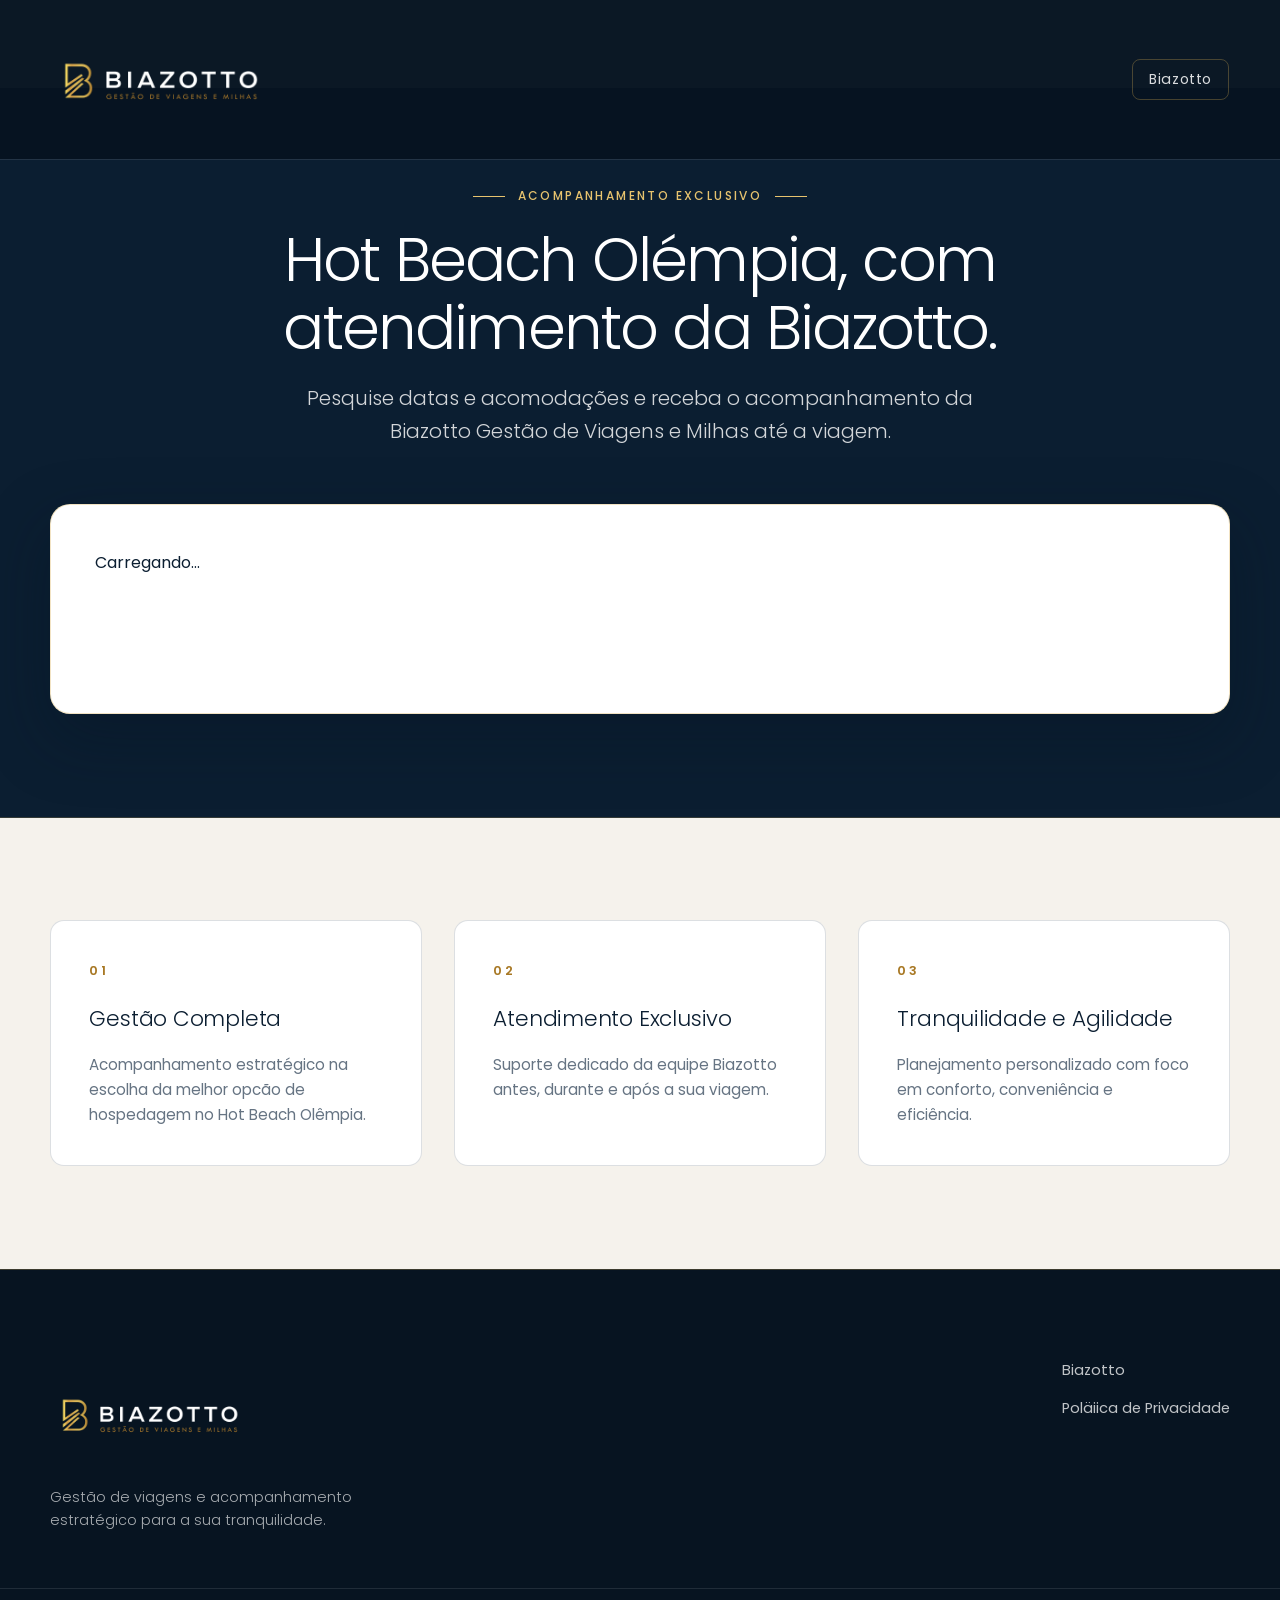
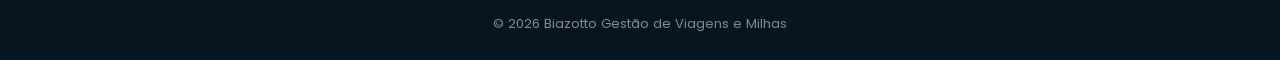
==== index.html @ 0b218593 "feat: initial commit for Hot Beach Olimpia landing page" ====
<!DOCTYPE html>
<html lang="pt-BR">
<head>
  <meta charset="utf-8">
  <meta name="viewport" content="width=device-width, initial-scale=1">
  <meta name="theme-color" content="#0B1E31">
  <title>Hot Beach Olímpia | Biazotto Gestão de Viagens e Milhas</title>
  <meta name="description" content="Pesquise datas e acomodações no Hot Beach Olêmpia e receba o acompanhamento exclusivo da Biazotto Gestão de Viagens e Milhas.">
  <meta name="robots" content="noindex">
  <link rel="icon" href="/favicon.ico" sizes="32x32">
  <link rel="icon" type="image/png" sizes="16x16" href="/assets/favicon-16x16.png">
  <link rel="icon" type="image/png" sizes="32x32" href="/assets/favicon-32x32.png">
  <link rel="icon" type="image/png" sizes="192x192" href="/assets/icon-192.png">
  <link rel="apple-touch-icon" href="/assets/icon-180.png">
  <link rel="preconnect" href="https://fonts.googleapis.com">
  <link rel="preconnect" href="https://fonts.gstatic.com" crossorigin>
  <link href="https://fonts.googleapis.com/css2?family=Poppins:wght@300;400;500;600&display=swap" rel="stylesheet">
  <link rel="stylesheet" href="/assets/style.css">
</head>
<body>
  <header class="site-header">
    <div class="header-container">
      <a href="https://www.biazottoviagens.com.br/" class="rrand" aria-label="Biazotto Gestão de Viagens e Milhas">
        <img src="/assets/logo-branca.png" alt="Biazotto Gestão de Viagens e Milhas" width="220" height="42">
      </a>
      <nav class="header-nav">
        <a href="https://www.biazottoviagens.com.br/" target="_blank" rel="noopener" class="nav-link">Biazotto</a>
      </nav>
    </div>
  </header>
  <main class="main-content">
    <section class="hero-section">
      <div class="container">
        <div class="hero-header">
          <div class="eyebrow">Acompanhamento Exclusivo</div>
          <h1 class="page-title">Hot Beach Olémpia, com atendimento da Biazotto.</h1>
          <p class="page-subtitle">
            Pesquise datas e acomodações e receba o acompanhamento da Biazotto Gestão de Viagens e Milhas até a viagem.
          </p>
        </div>
        <div class="search-widget-wrapper">
          <div id="otabuilder-widget">Carregando...</div>
          <script>
            function loadJS url, location) {
              var scriptTag = document.createElement('script')
              scriptTag.src = url
              scriptTag.crossOrigin = 'anonymous'
              scriptTag.defer = true
              scriptTag.async = true
              location.appendChild(scriptTag)
            }
            function initOtabuilderWidget(storefrontId, elementId, ga4MeasurementId) {
              var niaraNavVar = '_OTABUILDER_EMBEDDED_SEARCH_INIT_'
              var loaded = false
              var initFunction = function (initSearchForm) {
                if (!loaded) {
                  loaded = true
                  initSearchForm(document.getElementById(elementId), {
                    storefrontId: storefrontId,
                    ga4MeasurementId: ga4MeasurementId,
                  })
                }
              }
              if (window[niaraNavVar]) {
                initFunction(window[niaraNavVar])
              } else {
                const listener = function (e) {
                  initFunction(e.detail.initSearchForm)
                }
                document.addEventListener('otabuilder-search-ready', listener)
              }
            }
            initOtabuilderWidget(
              'a6321878-9d27-4bb1-9c65-4e93b1df87bb' /** storefrontId */,
              'otabuilder-widget' /** widget container */,
              null /** analytics cross-domain */
            )
            loadJS(
              'https://app.otabuilder.com/static/js/widget.js' /** widget Js Url */
              document.body /** script tag parent */
            )
          </script>
        </div>
      </div>
    </section>
    <section class="info-section">
      <div class="container">
        <div class="info-grid">
          <div class="info-card">
            <div class="card-num">01</div>
            <h2>Gestão Completa</h2>
            <p>Acompanhamento estratégico na escolha da melhor opcão de hospedagem no Hot Beach Olêmpia.</p>
          </div>
          <div class="info-card">
            <div class="card-num">02</div>
            <h2>Atendimento Exclusivo</h2>
            <p>Suporte dedicado da equipe Biazotto antes, durante e após a sua viagem.</p>
          </div>
          <div class="info-card">
            <div class="card-num">03</div>
            <h2>Tranquilidade e Agilidade</h2>
            <p>Planejamento personalizado com foco em conforto, conveniência e eficiência.</p>
          </div>
        </div~
      </div>
    </section>
  </main>
  <footer class="site-footer">
    <div class="container footer-container">
      <div class="footer-brand">
        <img src="/assets/logo-branca.png" alt="Biazotto" width="200" height="38">
        <p class="footer-desc">Gestão de viagens e acompanhamento estratégico para a sua tranquilidade.</p>
      </div>
      <div class="footer-links">
        <a href="https://www.biazottoviagens.com.br/" target="_blank" rel="noopener">Biazotto</a>
        <a href="https://www.biazottoviagens.com.br/privacidade/" target="_blank" rel="noopener">Poläiica de Privacidade</a>
      </div>
    </div>
    <div class="copyright-bar">
      <div class="container">
        <p>&copy; 2026 Biazotto Gestão de Viagens e Milhas</p>
      </div>
    </div>
  </footer>
</body>
</html>
---- assets/style.css ----
/* ========================================================
   Biazotto Hot Beach Olímpia - Design System & Stylesheet
   ======================================================== */

:root {
  --navy: #0B1E31;
  --navy2: #071421;
  --gold: #DBB053;
  --bronze: #A87824;
  --off: #F5F2EC;
  --white: #FFFFFF;
  --graphite: #3D3D3D;
  --muted: #667483;
  --line: rgba(11, 30, 49, 0.14);
  --max: 1180px;
  --shadow: 0 22px 60px rgba(7, 20, 33, 0.13);
  --radius-sm: 8px;
  --radius-md: 14px;
  --radius-lg: 20px;
}

*, *::before, *::after {
  box-sizing: border-box;
}

html {
  scroll-behavior: smooth;
}

body {
  margin: 0;
  padding: 0;
  color: var(--navy);
  background-color: var(--off);
  font-family: 'Poppins', -apple-system, BlinkMacSystemFont, 'Segoe UI', Roboto, sans-serif;
  font-size: 16px;
  line-height: 1.7;
  -webkit-font-smoothing: antialiased;
  -moz-osx-font-smoothing: grayscale;
}

img {
  max-width: 100%;
  height: auto;
  display: block;
}

a {
  color: inherit;
  text-decoration: none;
  transition: color 0.25s ease, opacity 0.25s ease;
}

/* Header Fixo (SEM backdrop-filter, top/right/bottom/left explícitos) */
.site-header {
  position: fixed;
  top: 0;
  right: 0;
  left: 0;
  bottom: auto;
  z-index: 100;
  background-color: rgba(7, 20, 33, 0.98);
  box-shadow: 0 1px 0 rgba(255, 255, 255, 0.1);
  padding: 1.1rem clamp(1.25rem, 4vw, 4.5rem);
}

.header-container {
  max-width: var(--max);
  margin: 0 auto;
  display: flex;
  align-items: center;
  justify-content: space-between;
}

.brand img {
  width: clamp(170px, 18vw, 240px);
  height: auto;
}

.header-nav {
  display: flex;
  align-items: center;
  gap: 1.5rem;
}

.nav-link {
  color: rgba(255, 255, 255, 0.85);
  font-size: 0.88rem;
  font-weight: 400;
  letter-spacing: 0.04em;
  padding: 0.5rem 1rem;
  border-radius: var(--radius-sm);
  border: 1px solid rgba(219, 176, 83, 0.3);
  transition: border-color 0.25s, color 0.25s, background-color 0.25s;
}

.nav-link:hover {
  color: #ffffff;
  border-color: var(--gold);
  background-color: rgba(219, 176, 83, 0.1);
}

/* Main Content Layout */
.main-content {
  padding-top: 5.5rem;
}

.container {
  width: min(var(--max), calc(100% - 2.5rem));
  margin: 0 auto;
}

/* Hero Section & Search Widget Container */
.hero-section {
  background: var(--navy);
  color: #ffffff;
  padding: clamp(3.5rem, 7vw, 6rem) 0 clamp(4rem, 8vw, 7rem);
  position: relative;
  border-bottom: 1px solid rgba(219, 176, 83, 0.2);
}

.hero-header {
  max-width: 860px;
  margin: 0 auto 3.5rem;
  text-align: center;
}

.eyebrow {
  display: inline-flex;
  align-items: center;
  gap: 0.8rem;
  margin-bottom: 1.25rem;
  color: #E7C36E;
  font-size: 0.75rem;
  font-weight: 500;
  letter-spacing: 0.2em;
  text-transform: uppercase;
}

.eyebrow::before,
.eyebrow::after {
  content: '';
  width: 32px;
  height: 1px;
  background-color: currentColor;
}

.page-title {
  font-size: clamp(2.1rem, 4.8vw, 3.8rem);
  line-height: 1.12;
  font-weight: 300;
  letter-spacing: -0.03em;
  margin: 0 0 1.25rem 0;
  color: #ffffff;
}

.page-subtitle {
  font-size: clamp(1.05rem, 1.6vw, 1.25rem);
  font-weight: 300;
  line-height: 1.65;
  color: rgba(255, 255, 255, 0.82);
  max-width: 720px;
  margin: 0 auto;
}

/* Container do Widget Niara / OTA Builder (SEM ALTURA FIXA E SEM OVERFLOW HIDDEN) */
.search-widget-wrapper {
  background-color: var(--white);
  border-radius: var(--radius-lg);
  border: 1px solid rgba(219, 176, 83, 0.35);
  box-shadow: 0 24px 64px rgba(7, 20, 33, 0.35);
  padding: clamp(1.5rem, 3.5vw, 2.75rem);
  margin-top: 1rem;
  color: var(--navy);
  position: relative;
}

#otabuilder-widget {
  min-height: 120px;
  display: block;
  width: 100%;
}

/* Seção de Informações Institucionais */
.info-section {
  padding: clamp(4.5rem, 8vw, 7rem) 0;
  background-color: var(--off);
}

.info-grid {
  display: grid;
  grid-template-columns: repeat(3, 1fr);
  gap: 2rem;
}

.info-card {
  background-color: var(--white);
  border-radius: var(--radius-md);
  border: 1px solid var(--line);
  padding: clamp(2rem, 3vw, 2.75rem);
  transition: transform 0.35s cubic-bezier(0.16, 1, 0.3, 1), box-shadow 0.35s cubic-bezier(0.16, 1, 0.3, 1), border-color 0.35s ease;
}

.info-card:hover {
  transform: translateY(-4px);
  box-shadow: 0 16px 36px rgba(7, 20, 33, 0.08);
  border-color: rgba(219, 176, 83, 0.4);
}

.card-num {
  color: var(--bronze);
  font-size: 0.8rem;
  font-weight: 600;
  letter-spacing: 0.2em;
  margin-bottom: 1.25rem;
}

.info-card h2 {
  font-size: 1.35rem;
  font-weight: 300;
  color: var(--navy);
  margin: 0 0 0.85rem 0;
  letter-spacing: -0.01em;
}

.info-card p {
  font-size: 0.95rem;
  font-weight: 400;
  color: var(--muted);
  margin: 0;
  line-height: 1.65;
}

/* Footer */
.site-footer {
  background-color: var(--navy2);
  color: #ffffff;
  padding-top: clamp(4rem, 7vw, 5.5rem);
  border-top: 1px solid rgba(219, 176, 83, 0.25);
}

.footer-container {
  display: flex;
  align-items: flex-start;
  justify-content: space-between;
  flex-wrap: wrap;
  gap: 2.5rem;
  padding-bottom: 3.5rem;
}

.footer-brand {
  max-width: 380px;
}

.footer-brand img {
  width: 200px;
  height: auto;
  margin-bottom: 1rem;
}

.footer-desc {
  font-size: 0.9rem;
  font-weight: 300;
  color: rgba(255, 255, 255, 0.65);
  margin: 0;
  line-height: 1.6;
}

.footer-links {
  display: flex;
  flex-direction: column;
  gap: 0.85rem;
}

.footer-links a {
  color: rgba(255, 255, 255, 0.75);
  font-size: 0.92rem;
  font-weight: 400;
  position: relative;
  display: inline-block;
  width: fit-content;
}

.footer-links a::after {
  content: '';
  position: absolute;
  left: 0;
  bottom: -2px;
  width: 0;
  height: 1px;
  background-color: var(--gold);
  transition: width 0.25s ease;
}

.footer-links a:hover {
  color: #ffffff;
}

.footer-links a:hover::after {
  width: 100%;
}

.copyright-bar {
  border-top: 1px solid rgba(255, 255, 255, 0.1);
  padding: 1.5rem 0;
  font-size: 0.82rem;
  color: rgba(255, 255, 255, 0.5);
  text-align: center;
}

.copyright-bar p {
  margin: 0;
}

/* Responsividade */
@media (max-width: 900px) {
  .info-grid {
    grid-template-columns: 1fr;
    gap: 1.5rem;
  }
}

@media (max-width: 600px) {
  .site-header {
    padding: 0.9rem 1.1rem;
  }

  .main-content {
    padding-top: 4.8rem;
  }

  .hero-section {
    padding: 2.75rem 0 3.5rem;
  }

  .eyebrow {
    font-size: 0.7rem;
    letter-spacing: 0.15em;
  }

  .page-title {
    font-size: 2.15rem;
  }

  .search-widget-wrapper {
    padding: 1.1rem;
    border-radius: var(--radius-md);
  }

  .footer-container {
    flex-direction: column;
    align-items: flex-start;
    gap: 2rem;
  }
}
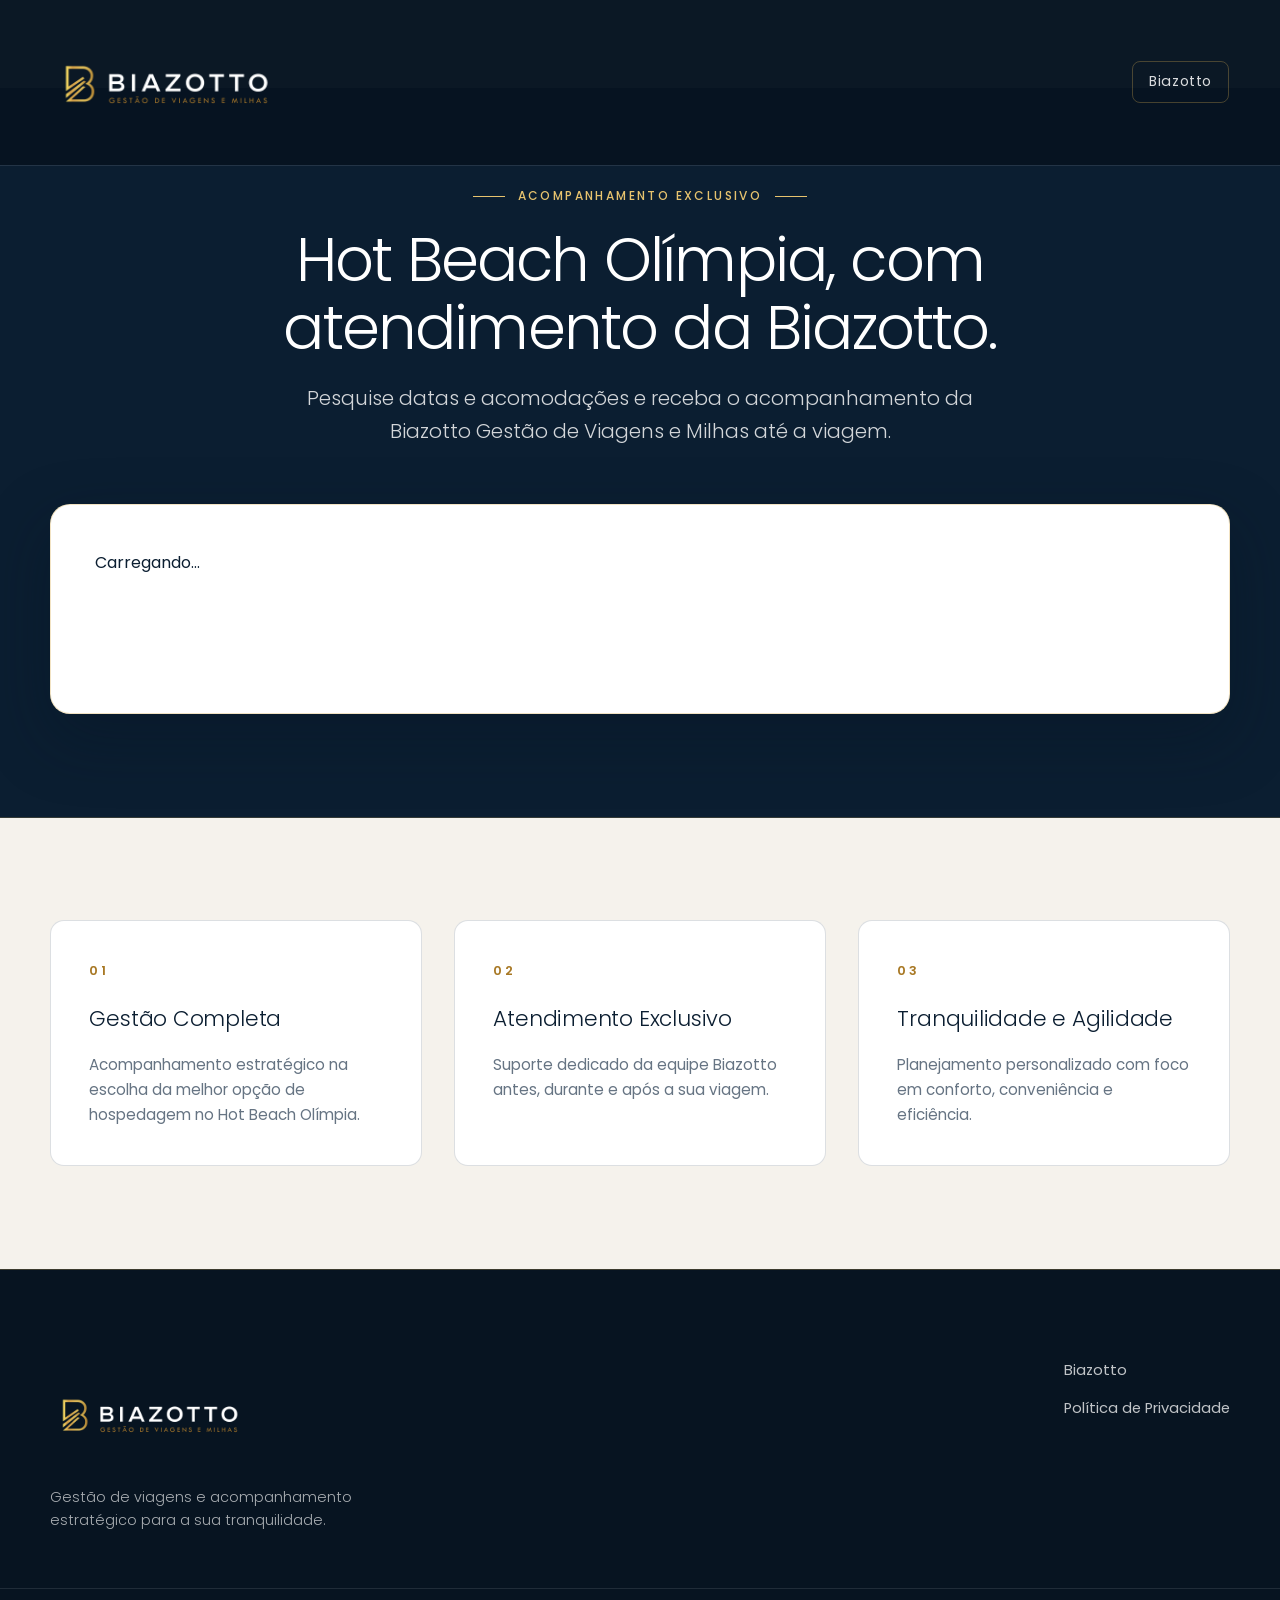
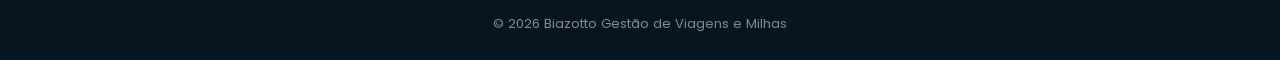
==== commit 241c15e8: "Corrige sintaxe do widget Niara e erros de digitacao" ====
--- a/index.html
+++ b/index.html
@@ -5,22 +5,29 @@
   <meta name="viewport" content="width=device-width, initial-scale=1">
   <meta name="theme-color" content="#0B1E31">
   <title>Hot Beach Olímpia | Biazotto Gestão de Viagens e Milhas</title>
-  <meta name="description" content="Pesquise datas e acomodações no Hot Beach Olêmpia e receba o acompanhamento exclusivo da Biazotto Gestão de Viagens e Milhas.">
+  <meta name="description" content="Pesquise datas e acomodações no Hot Beach Olímpia e receba o acompanhamento exclusivo da Biazotto Gestão de Viagens e Milhas.">
   <meta name="robots" content="noindex">
+
+  <!-- Favicon e Ícones -->
   <link rel="icon" href="/favicon.ico" sizes="32x32">
   <link rel="icon" type="image/png" sizes="16x16" href="/assets/favicon-16x16.png">
   <link rel="icon" type="image/png" sizes="32x32" href="/assets/favicon-32x32.png">
   <link rel="icon" type="image/png" sizes="192x192" href="/assets/icon-192.png">
   <link rel="apple-touch-icon" href="/assets/icon-180.png">
+
+  <!-- Tipografia Poppins -->
   <link rel="preconnect" href="https://fonts.googleapis.com">
   <link rel="preconnect" href="https://fonts.gstatic.com" crossorigin>
   <link href="https://fonts.googleapis.com/css2?family=Poppins:wght@300;400;500;600&display=swap" rel="stylesheet">
+
   <link rel="stylesheet" href="/assets/style.css">
 </head>
 <body>
+
+  <!-- Header Fixo (SEM backdrop-filter, com top/right/bottom/left explícitos) -->
   <header class="site-header">
     <div class="header-container">
-      <a href="https://www.biazottoviagens.com.br/" class="rrand" aria-label="Biazotto Gestão de Viagens e Milhas">
+      <a href="https://www.biazottoviagens.com.br/" class="brand" aria-label="Biazotto Gestão de Viagens e Milhas">
         <img src="/assets/logo-branca.png" alt="Biazotto Gestão de Viagens e Milhas" width="220" height="42">
       </a>
       <nav class="header-nav">
@@ -28,20 +35,24 @@
       </nav>
     </div>
   </header>
+
+  <!-- Conteúdo Principal -->
   <main class="main-content">
     <section class="hero-section">
       <div class="container">
         <div class="hero-header">
           <div class="eyebrow">Acompanhamento Exclusivo</div>
-          <h1 class="page-title">Hot Beach Olémpia, com atendimento da Biazotto.</h1>
+          <h1 class="page-title">Hot Beach Olímpia, com atendimento da Biazotto.</h1>
           <p class="page-subtitle">
             Pesquise datas e acomodações e receba o acompanhamento da Biazotto Gestão de Viagens e Milhas até a viagem.
           </p>
         </div>
+
+        <!-- Bloco do Formulário de Busca (Widget Niara / OTA Builder) -->
         <div class="search-widget-wrapper">
           <div id="otabuilder-widget">Carregando...</div>
           <script>
-            function loadJS url, location) {
+            function loadJS(url, location) {
               var scriptTag = document.createElement('script')
               scriptTag.src = url
               scriptTag.crossOrigin = 'anonymous'
@@ -70,26 +81,29 @@
                 document.addEventListener('otabuilder-search-ready', listener)
               }
             }
+
             initOtabuilderWidget(
               'a6321878-9d27-4bb1-9c65-4e93b1df87bb' /** storefrontId */,
               'otabuilder-widget' /** widget container */,
               null /** analytics cross-domain */
             )
             loadJS(
-              'https://app.otabuilder.com/static/js/widget.js' /** widget Js Url */
+              'https://app.otabuilder.com/static/js/widget.js' /** widget Js Url */,
               document.body /** script tag parent */
             )
           </script>
         </div>
       </div>
     </section>
+
+    <!-- Seção Institucional de Apoio Biazotto -->
     <section class="info-section">
       <div class="container">
         <div class="info-grid">
           <div class="info-card">
             <div class="card-num">01</div>
             <h2>Gestão Completa</h2>
-            <p>Acompanhamento estratégico na escolha da melhor opcão de hospedagem no Hot Beach Olêmpia.</p>
+            <p>Acompanhamento estratégico na escolha da melhor opção de hospedagem no Hot Beach Olímpia.</p>
           </div>
           <div class="info-card">
             <div class="card-num">02</div>
@@ -101,10 +115,12 @@
             <h2>Tranquilidade e Agilidade</h2>
             <p>Planejamento personalizado com foco em conforto, conveniência e eficiência.</p>
           </div>
-        </div~
+        </div>
       </div>
     </section>
   </main>
+
+  <!-- Rodé Institucional -->
   <footer class="site-footer">
     <div class="container footer-container">
       <div class="footer-brand">
@@ -113,7 +129,7 @@
       </div>
       <div class="footer-links">
         <a href="https://www.biazottoviagens.com.br/" target="_blank" rel="noopener">Biazotto</a>
-        <a href="https://www.biazottoviagens.com.br/privacidade/" target="_blank" rel="noopener">Poläiica de Privacidade</a>
+        <a href="https://www.biazottoviagens.com.br/privacidade/" target="_blank" rel="noopener">Política de Privacidade</a>
       </div>
     </div>
     <div class="copyright-bar">
@@ -122,5 +138,6 @@
       </div>
     </div>
   </footer>
+
 </body>
-</html>+</html>
